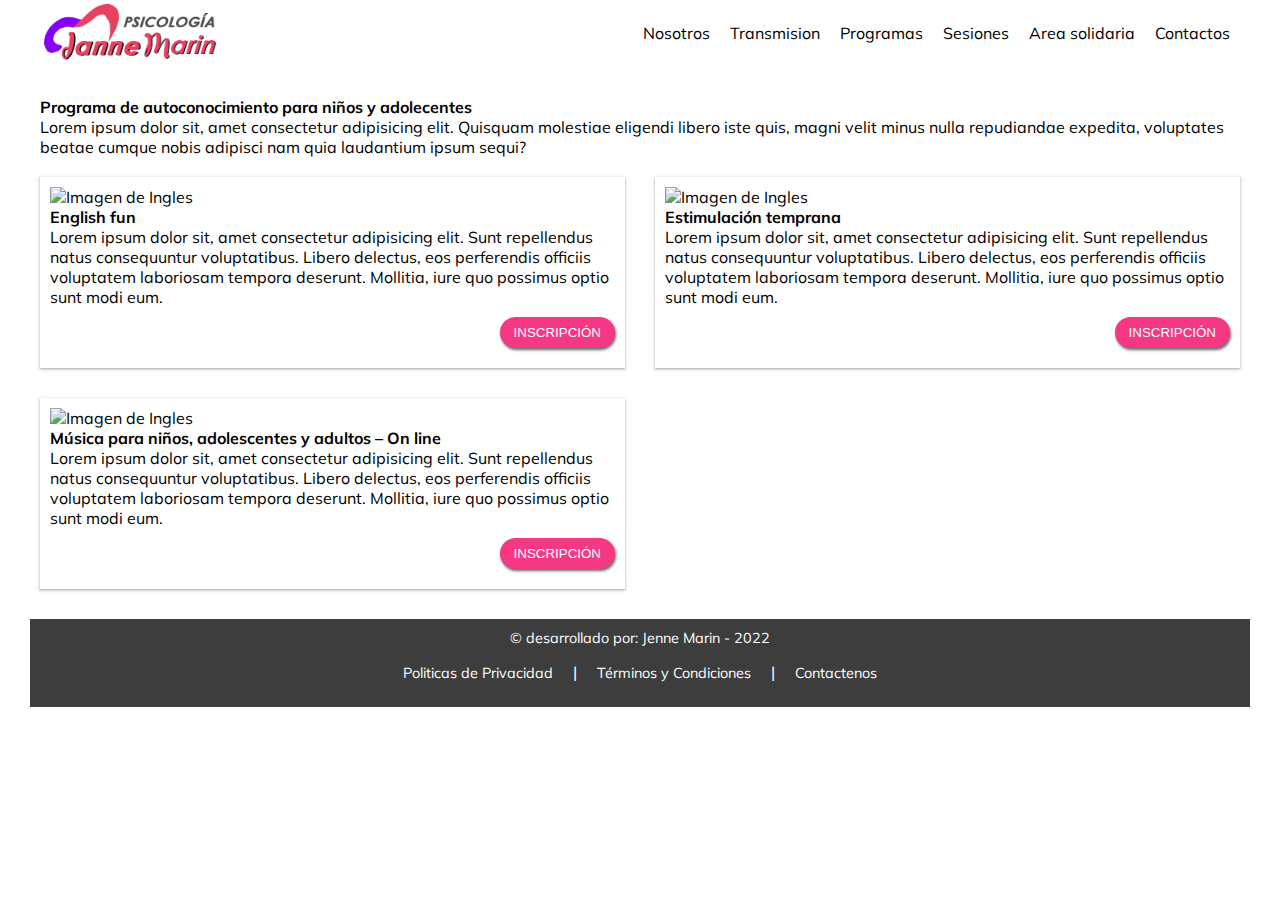
==== pages/programas.html @ 6915b2e2 "Primera version" ====
<!DOCTYPE html>
<html lang="en">
<head>
    <meta charset="UTF-8">
    <meta http-equiv="X-UA-Compatible" content="IE=edge">
    <meta name="viewport" content="width=device-width, initial-scale=1.0">
    <link rel="stylesheet" href="../css/estilo.css">
    <link rel="preconnect" href="https://fonts.googleapis.com">
    <link rel="preconnect" href="https://fonts.gstatic.com" crossorigin>
    <link href="https://fonts.googleapis.com/css2?family=Gulzar&family=Mulish:ital,wght@0,200;0,300;0,400;0,800;1,400;1,600&display=swap" rel="stylesheet">
    <title>Psicología Holística</title>
</head>
<body>
    <nav > <!--Navegación-->
        <div class="contenedor grid"> 
            <a href="../index.html"> <img class="logo" src="../img/logo.png" alt=""> </a>
         
         <ul>
             <li><a href="nosotros.html">Nosotros</a></li>
             <li><a href="transmision.html">Transmision</a></li>
             <li><a href="programas.html">Programas</a></li>
             <li><a href="sesiones.html">Sesiones</a></li>
             <li><a href="blog.html">Area solidaria</a></li>
             <li><a href="contactos.html">Contactos</a></li>
         </ul>
        <img class="Menu_Movil" src="../img/iconos/menu.png" alt="">
     </div>
     </nav>
     
    <section id="programas"> <!---->
       <div class="contenedor">
            <div class="programas_datos">
                <h3>Programa de autoconocimiento para niños y adolecentes</h3>
                <p>Lorem ipsum dolor sit, amet consectetur adipisicing elit. Quisquam molestiae eligendi libero iste quis, magni velit minus nulla repudiandae expedita, voluptates beatae cumque nobis adipisci nam quia laudantium ipsum sequi?</p>
            </div>
            <div class="contenedor_cars">   
                <div class="cards sombras">
                    <img src="../Img/english.jpg" alt="Imagen de Ingles" >
                    <div>
                        <h4>English fun</h4>
                        <p>Lorem ipsum dolor sit, amet consectetur adipisicing elit. Sunt repellendus natus consequuntur voluptatibus. Libero delectus, eos perferendis officiis voluptatem laboriosam tempora deserunt. Mollitia, iure quo possimus optio sunt modi eum.</p>
                        <div class="cars_button"><button class="button">Inscripción</button></div>
                    </div>
                </div>
                <div class="cards sombras">
                    <img src="../Img/estimulacion.jpg" alt="Imagen de Ingles" >
                    <div>
                        <h4>Estimulación temprana</h4>
                        <p>Lorem ipsum dolor sit, amet consectetur adipisicing elit. Sunt repellendus natus consequuntur voluptatibus. Libero delectus, eos perferendis officiis voluptatem laboriosam tempora deserunt. Mollitia, iure quo possimus optio sunt modi eum.</p>
                        <div class="cars_button"><button class="button">Inscripción</button></div>
                    </div>
                </div>
                <div class="cards sombras">
                    <img src="../Img/musica_ninos.jpg" alt="Imagen de Ingles" >
                    <Div>
                        <h4>Música para niños, adolescentes y adultos – On line</h4>
                        <p>Lorem ipsum dolor sit, amet consectetur adipisicing elit. Sunt repellendus natus consequuntur voluptatibus. Libero delectus, eos perferendis officiis voluptatem laboriosam tempora deserunt. Mollitia, iure quo possimus optio sunt modi eum.</p>
                        <div class="cars_button"><button class="button">Inscripción</button></div>
                    </Div>
                </div>
            </div>
            
        </div>
    </section>
    
    <footer>
        <div class="contenedor">
            <p class="lectura"> &copy; desarrollado por: Jenne Marin - 2022</p>
            <ul class="social">
                <li><a class="lectura" href="#"> Politicas de Privacidad</a></li>
                <li>|</li>
                <li><a class="lectura" href="#"> Términos y Condiciones</a></li>
                <li>|</li>
                <li><a class="lectura" href="#"> Contactenos</a></li>
            </ul>
        </div>
    </footer>
    
</body>
</html>
---- css/estilo.css ----
/*Variables*/

/*Reseteo*/
*{
    margin: 0;
    padding: 0;
    text-decoration: none;
}
li{
    list-style-type: none;
}
a{color: black;}
a:hover{ color: rgb(245, 56, 132);}
/*Estilos Base*/
body{
    overflow-x: hidden; /*ocultar textos que sobresale*/
    font-family: 'Mulish', sans-serif;
}
.button{
    background-color:rgb(245, 56, 132);
    border: 2px solid rgb(245, 56, 132);
    color: white;
    padding: 6px 12px;
    border-radius: 20px;
    text-transform: uppercase;
    box-shadow: 1px 2px 3px rgba(0, 0, 0, 0.6);
    display: inline-block;
}
.button:hover{
    background-color: rgb(245, 7, 102); /*color de boton */
}
input,textarea{
    background: rgba(255,255, 255, 0.05);
    padding: 10px 10px;
    border-radius: 10px;  /*no esta cambiando*/
    border: 2px solid rgb(245, 56, 132);
}


h1 {font-size: 1.2em;}
h2, h3, h4 {font-size: 1em;}

.sombras{
    box-shadow: rgba(60, 64, 67, 0.3) 0px 1px 2px 0px,
    rgba(60, 64, 67, 0.15) 0px 1px 3px 1px;
}

.lectura{font-size: 0.9em; }

.grid{
    display: grid;
    grid-template-columns: repeat(8,1fr);
}
/*----------------------*/
nav .contenedor{
    align-items: center;
    text-align: center;
    justify-items: center;
    /*justify-items: center;
    align-items: center;*/
}

nav img{
    width: 180px;

}
nav .logo{
    grid-column: 1;
    grid-row: 1;
}

nav ul{
    display: none; /*oculto en movil*/
    grid-column: 2/9;
    grid-row: 1;
    
}

nav .Menu_Movil{
    grid-column: 8;
    grid-row: 1;
    align-self: center;
    
    width: 32px;
 }

#banner{
    display: flex;
    flex-direction: column;
    justify-content: center; 
    align-items: center;
    text-align:center ;
    height: 60vh; /*cambia el 90% de la pantalla*/
    background-image: linear-gradient(
        0deg,
        rgba(0,0,0,0.5),
        rgba(0,0,0,0.5)
    )
    ,url("../img/terapia.jpg");
    background-repeat: no-repeat;
    background-size: cover;
    background-position: center;
}
#banner h1{
    color: white;
}

#holistica .contenedor .datos{
    
    grid-column: 1/9;
    margin-top: 20px;
    padding: 5px;
}

#holistica .holistica_img{
    display:none;
}

/*plan estratégico*/
#estrategicos .contenedor{
    display: grid;
    grid-template-columns: 1fr; 
    margin-top: 20px;
    padding: 10px;
}

#estrategicos .tarjetas{
    display: grid;
    grid-template-columns: 1fr;
    gap: 10px;
   

}
#estrategicos .cuadro{
    background-color: rgb(226, 226, 226); /*color de cada cuadro*/
    padding: 10px;
}
/*valores*/
#valores .contenedor{
    display: grid;
    grid-template-columns: 1fr; 
    margin-top: 20px;
    padding: 10px;
}

#valores .cuadros{
    display: grid;
    grid-template-columns: 1fr 1fr;
    gap: 10px; /*espacios en los grid*/
    
}

#valores .caja{
    background-color: rgb(226, 226, 226);
    padding: 10px;
    text-align: center;
}

footer .contenedor{
    display: grid;
    grid-template-columns: 1fr; 
    margin-top: 20px;
    background: rgb(61, 61, 61);
    color: white;
    text-align: center;
    padding: 10px;
    
}
footer ul{
   display: grid;
   grid-template-columns: 1fr 4px 1fr 4px;
   padding: 5px;
    
}

footer li:nth-last-child(1){ /*El ultimo de la grilla*/
    grid-column: 1/5;
    grid-row: 2;
}

footer a{
    color: white;
}


#whatsapp{
    display:inline-block;
    position: fixed ;
    bottom: 55px;
    right: 5px;
    width: 45px;
}
#whatsapp img{
    width: 100%;
}

#contactos .contenedor{
    text-align: center;
    padding: 20px 20px;
}
#contactos h3{
    margin-bottom: 20px;
    
}
#contactos form{
    width: 80%;
    max-width: 400px;
    margin: 20px auto;
    text-align: center;
}
.cuadros > div {
    margin-bottom: 20px;
}

#contactos input, 
#contactos textarea{
    width: 100%;
    margin: 10px 0;
}

.nosotros_contenedor{
    margin-top: 20px;
    padding: 10px;
}
.nosotros_contenedor h3{
    grid-column: 1/9;
}
.nosotros_contenedor p{
    grid-column: 1/9;
    margin-bottom: 1em;
}

.transmision_contenedor{
    margin-top: 20px;
    padding: 10px;
}

.transmitir_texto{
    grid-column: 1/9;
}
.transmitir_video{
    grid-column: 1/9;
    margin-top: 20px;
    height: 35vh;
}
iframe{
    width: 100%;
    height: 100%;/*40vh*/
    overflow: hidden;
}

.transmitir_boton{
    grid-column: 1/9;
    text-align:end ;
    margin-top: 15px;
}

#programas .contenedor{
    display: grid;
    grid-template-columns: 1fr;
    margin-top: 20px;
    padding: 10px;

}
#programas .contenedor_cars{
    grid-row: 2;
    display: grid;
    grid-template-columns: 1fr;
    gap: 20px;
}
#programas .cards{
    
   /* margin-top: 20px;*/
    padding: 10px;
    
    
}
#programas .programas_datos{
    margin-bottom: 20px;
}

#programas .contenedor_cars img{
    height: 30vh;
    width: 100%;
}

#programas .cars_button{
    padding: 10px 0px;
    text-align:end ;
}
#sesiones .contenedor{
    margin: 20px 0px;
    padding: 10px;

}
.grilla{
    display: grid;
    grid-template-columns: auto;
    grid-row: auto;
     grid-template-areas: "f1 "
                          "f2"
                          "f3"
                          "f4"
                          "f5"
                          "f6"
                          "f7";

}

#sesiones .sesioness{
    gap: 10px;
    
}

/*galeria*/

#sesiones img{
    width: 100%;
    height: 100%;
    object-fit: cover;
    
}
.galeria_foto{
    position: relative;
    cursor: pointer;
    overflow: hidden;

}
.galeria_foto::before{
    content:"ver";
    position:absolute;
    top: 0px;
    bottom: 0px;
    left: 0px;
    right: 0px;
    background-color: #f34099a6;
    color: white;
    display: flex;
    align-items: center;
    justify-content: center;
    transform: translate(100%);
    transition: transform .4s ;
}
.galeria_foto:hover::before{
    transform: translate(0);
}

/*blog*/
.contenedor_blog{
    grid-column: 1/9;
    margin: 10px;
}

.contendor_aside{
    grid-column: 1/9;
    grid-row: 2;
    margin: 10px;
}
.blog_imagen{
    width: 100%;
}
main .blog{
    display: flex;
    flex-direction: row;
    gap: 10px;
    margin-bottom: 10px;
}
article{
    margin-bottom: 20px;
    padding: 10px;
}
.blog_button {
    text-align: right;
    margin: 10px ;
}
.contendor_aside{
    display: flex;
    flex-direction: column;
    gap: 10px;
}
.aside_form{
    display: flex;
    flex-direction: column;
    margin: 10px;
}
.aside_button{
    text-align: center;
    padding: 10px;
}
.blog_listado li{
    
    padding: 5px;
    border: 1px solid rgb(228, 225, 225);
}

#mapa .lugar {
    width: 100%;
    height: 40vh;
    border: 1px solid rgb(197, 197, 197);
    
}



/*Estilo movil*/

/*Estilo de tablets pequeñas*/
@media screen and (min-width: 620px){
    footer ul{
        grid-template-columns: 1fr 4px 1fr 4px 1fr;
     }
    footer li:nth-last-child(1){ /*El ultimo de la grilla*/
        grid-column: 5;
        grid-row: 1;
    }
    #holistica .contenedor .datos{
    
        grid-column: 1/6;
        margin-top: 20px;
        padding: 5px;

    }
    
    #holistica .holistica_img{
        display:inline-block;
        grid-column: 6/9;
        align-self: center;
        margin: 10px;
    }
    #holistica .holistica_img img{
        width: 100%;
      }
    
    #estrategicos .tarjetas{
        grid-template-columns: 1fr 1fr 1fr;
        gap: 10px;
    }
    #valores .cuadros{
        grid-template-columns: 1fr 1fr 1fr;
        gap: 10px; /*espacios en los grid*/
        
    }
    .transmitir_video{
        height: 50vh;
    }
    #programas .contenedor_cars{
        grid-template-columns: 1fr 1fr;
        gap: 10px;
    }
    .contenedor_blog {
        grid-column: 1/6 ;
        grid-row: 1;
    }
    .contendor_aside{
        grid-column: 6/9 ;
        grid-row: 1;
    }
    #contactos .cuadros{
        display: grid;
        grid-template-columns: 1fr 1fr ;
    }
    #contactos .cuadros div:nth-last-child(1){ /*El ultimo de la grilla*/
        grid-column: 1/3;
        grid-row: 2;
    }
    .grilla{
       grid-template-columns: auto auto;
        grid-template-areas: "f1 f2"
                             "f3 f2"
                             "f3 f6"
                             "f7 f8";
    
    }
    .foto4{
        grid-area: f2;
    
    }
    .foto5{
        grid-area: f3;
    
    }
    
    
    
} 

/*tables largas y laptop*/
@media screen and (min-width: 960px){
    
    #valores .cuadros{
        grid-template-columns: 1fr 1fr 1fr 1fr;
        gap: 10px; /*espacios en los grid*/
        
    }
    nav .Menu_Movil{
        display: none;
    }
    nav ul{
        display:flex;
        flex-direction: row;
    }
    
    nav ul li{
        padding: 10px 10px;
    }
    nav .contenedor{
        justify-items: flex-end;
    }
    footer ul{
        display: flex;
        flex-direction: row;
        justify-content: center;
        
    }
    footer ul li{
        padding: 10px;
    }
    .transmitir_video{
        height: 60vh;
    }
    #programas .contenedor_cars img{
        height: 40vh;
    }
    .contendor_aside{
        margin-left: 10%;
    }
    #contactos .cuadros{
        display: grid;
        grid-template-columns: 1fr 1fr 1fr ;
    }
    #contactos .cuadros div:nth-last-child(1){
        grid-column: 3;
        grid-row: 1;
    }
    .grilla{
        grid-template-columns: auto auto;
        grid-template-areas: "f1 f2 f3"
                              "f4 f2 f3"
                              "f5 f6 f7"
                              "f5 f8 f9"
                              "f10 f12 f13";
     
     }
     .foto4{
         grid-area: f2;
     
     }
     .foto5{
         grid-area: f3;
     
     }
     .foto7{
        grid-area: f5;
    
    }
    
}

/*Estilos para destop*/
@media screen and (min-width: 1200px){
    .contenedor{
            max-width: 1200px; /*1400 para diseño programa de diseño*/
            margin: auto;
            
    }  
    .nosotros_contenedor{
        max-width: 1200px; /*1400 para diseño programa de diseño*/
        margin: auto;
    }    
    .transmision_contenedor{
        max-width: 1200px; /*1400 para diseño programa de diseño*/
        margin: auto;
    }
    .transmitir_video{
        height: 70vh;
    }
    #programas .contenedor_cars{
        gap: 30px;
    }
    .contendor_aside{
        margin-left: 15%;
    }
    #sesiones{
        max-width: 1200px; /*1400 para diseño programa de diseño*/
        margin: auto;
    }
    .grilla{
        grid-template-columns: auto auto;
        grid-template-areas: "f1 f2 f3 f4"
                             "f5 f2 f3 f8"
                             "f5 f10 f11 f12"
                            ;
     
     }
     .foto4{
        grid-area: f2;
    
    }
    .foto5{
        grid-area: f3;
    
    }
    .foto7{
        grid-area: f5;
    
    }
    .foto3{
        grid-area: f4;
    
    }
    /*#sesiones .sesioness div{
        grid-column: span 3;
      
     }*/
     
     


}
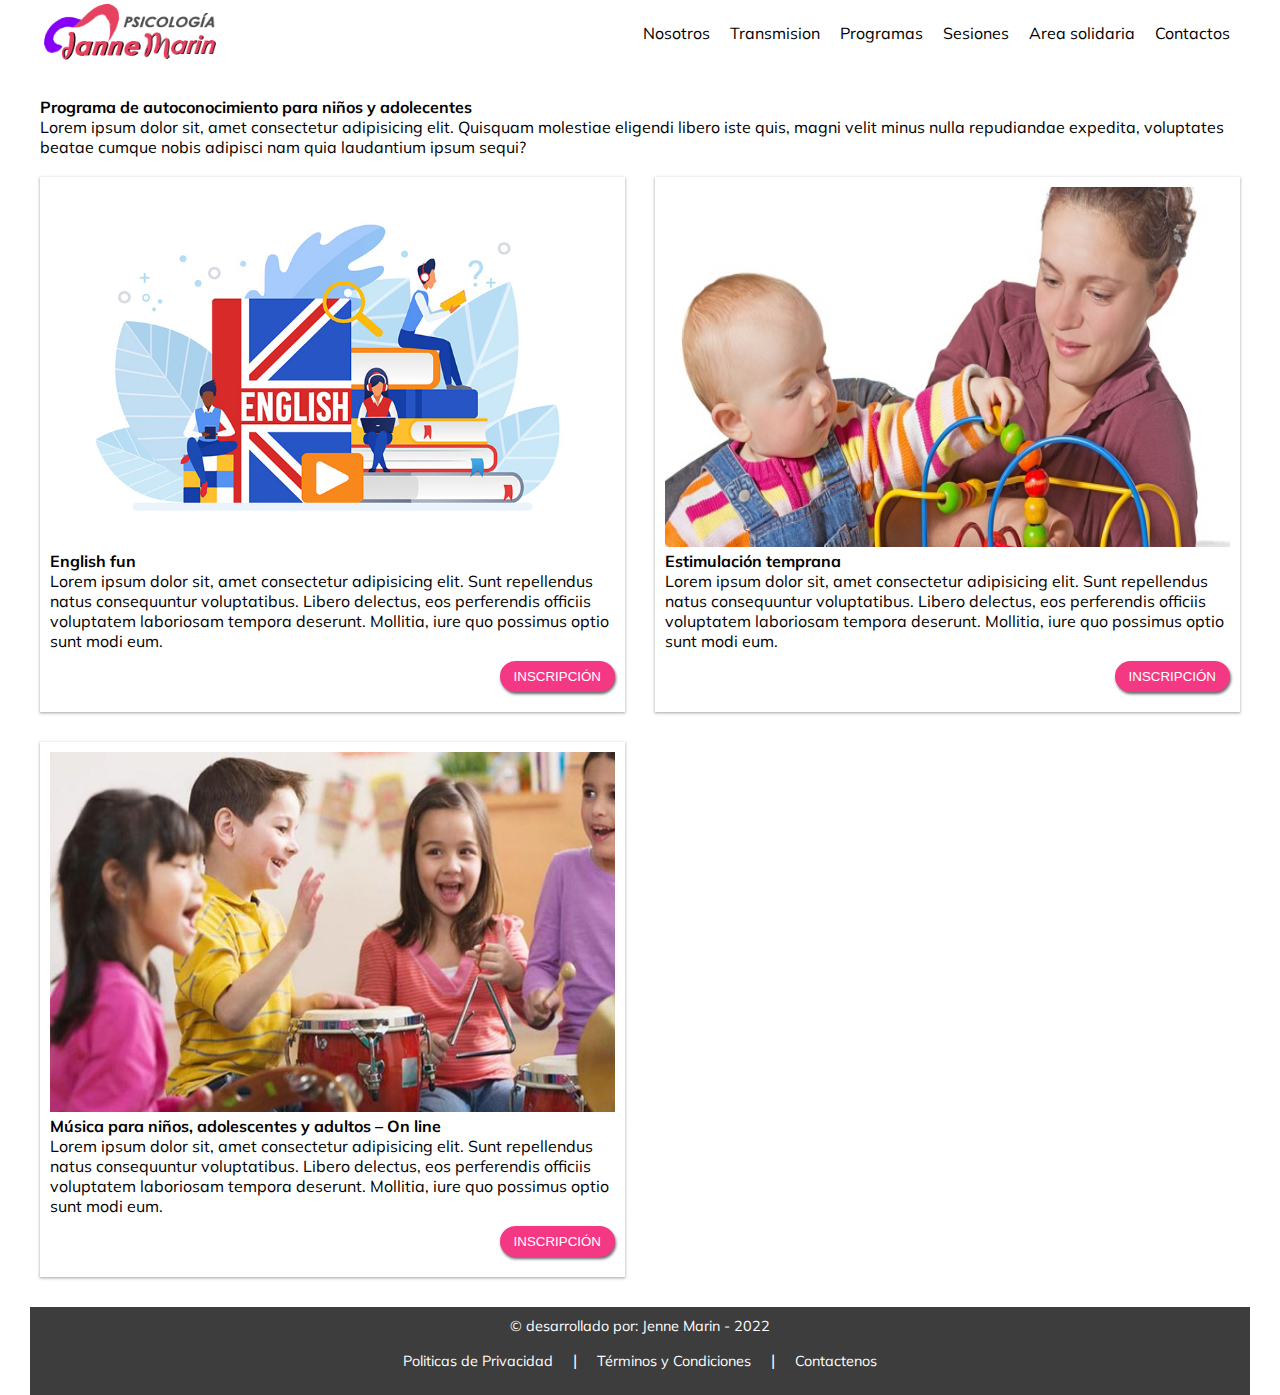
==== commit 1094b8e2: "Update programas.html" ====
--- a/pages/programas.html
+++ b/pages/programas.html
@@ -35,7 +35,7 @@
             </div>
             <div class="contenedor_cars">   
                 <div class="cards sombras">
-                    <img src="../Img/english.jpg" alt="Imagen de Ingles" >
+                    <img src="../img/english.jpg" alt="Imagen de Ingles" >
                     <div>
                         <h4>English fun</h4>
                         <p>Lorem ipsum dolor sit, amet consectetur adipisicing elit. Sunt repellendus natus consequuntur voluptatibus. Libero delectus, eos perferendis officiis voluptatem laboriosam tempora deserunt. Mollitia, iure quo possimus optio sunt modi eum.</p>
@@ -43,7 +43,7 @@
                     </div>
                 </div>
                 <div class="cards sombras">
-                    <img src="../Img/estimulacion.jpg" alt="Imagen de Ingles" >
+                    <img src="../img/estimulacion.jpg" alt="Imagen de Ingles" >
                     <div>
                         <h4>Estimulación temprana</h4>
                         <p>Lorem ipsum dolor sit, amet consectetur adipisicing elit. Sunt repellendus natus consequuntur voluptatibus. Libero delectus, eos perferendis officiis voluptatem laboriosam tempora deserunt. Mollitia, iure quo possimus optio sunt modi eum.</p>
@@ -51,7 +51,7 @@
                     </div>
                 </div>
                 <div class="cards sombras">
-                    <img src="../Img/musica_ninos.jpg" alt="Imagen de Ingles" >
+                    <img src="../img/musica_ninos.jpg" alt="Imagen de Ingles" >
                     <Div>
                         <h4>Música para niños, adolescentes y adultos – On line</h4>
                         <p>Lorem ipsum dolor sit, amet consectetur adipisicing elit. Sunt repellendus natus consequuntur voluptatibus. Libero delectus, eos perferendis officiis voluptatem laboriosam tempora deserunt. Mollitia, iure quo possimus optio sunt modi eum.</p>
@@ -77,4 +77,4 @@
     </footer>
     
 </body>
-</html>+</html>
